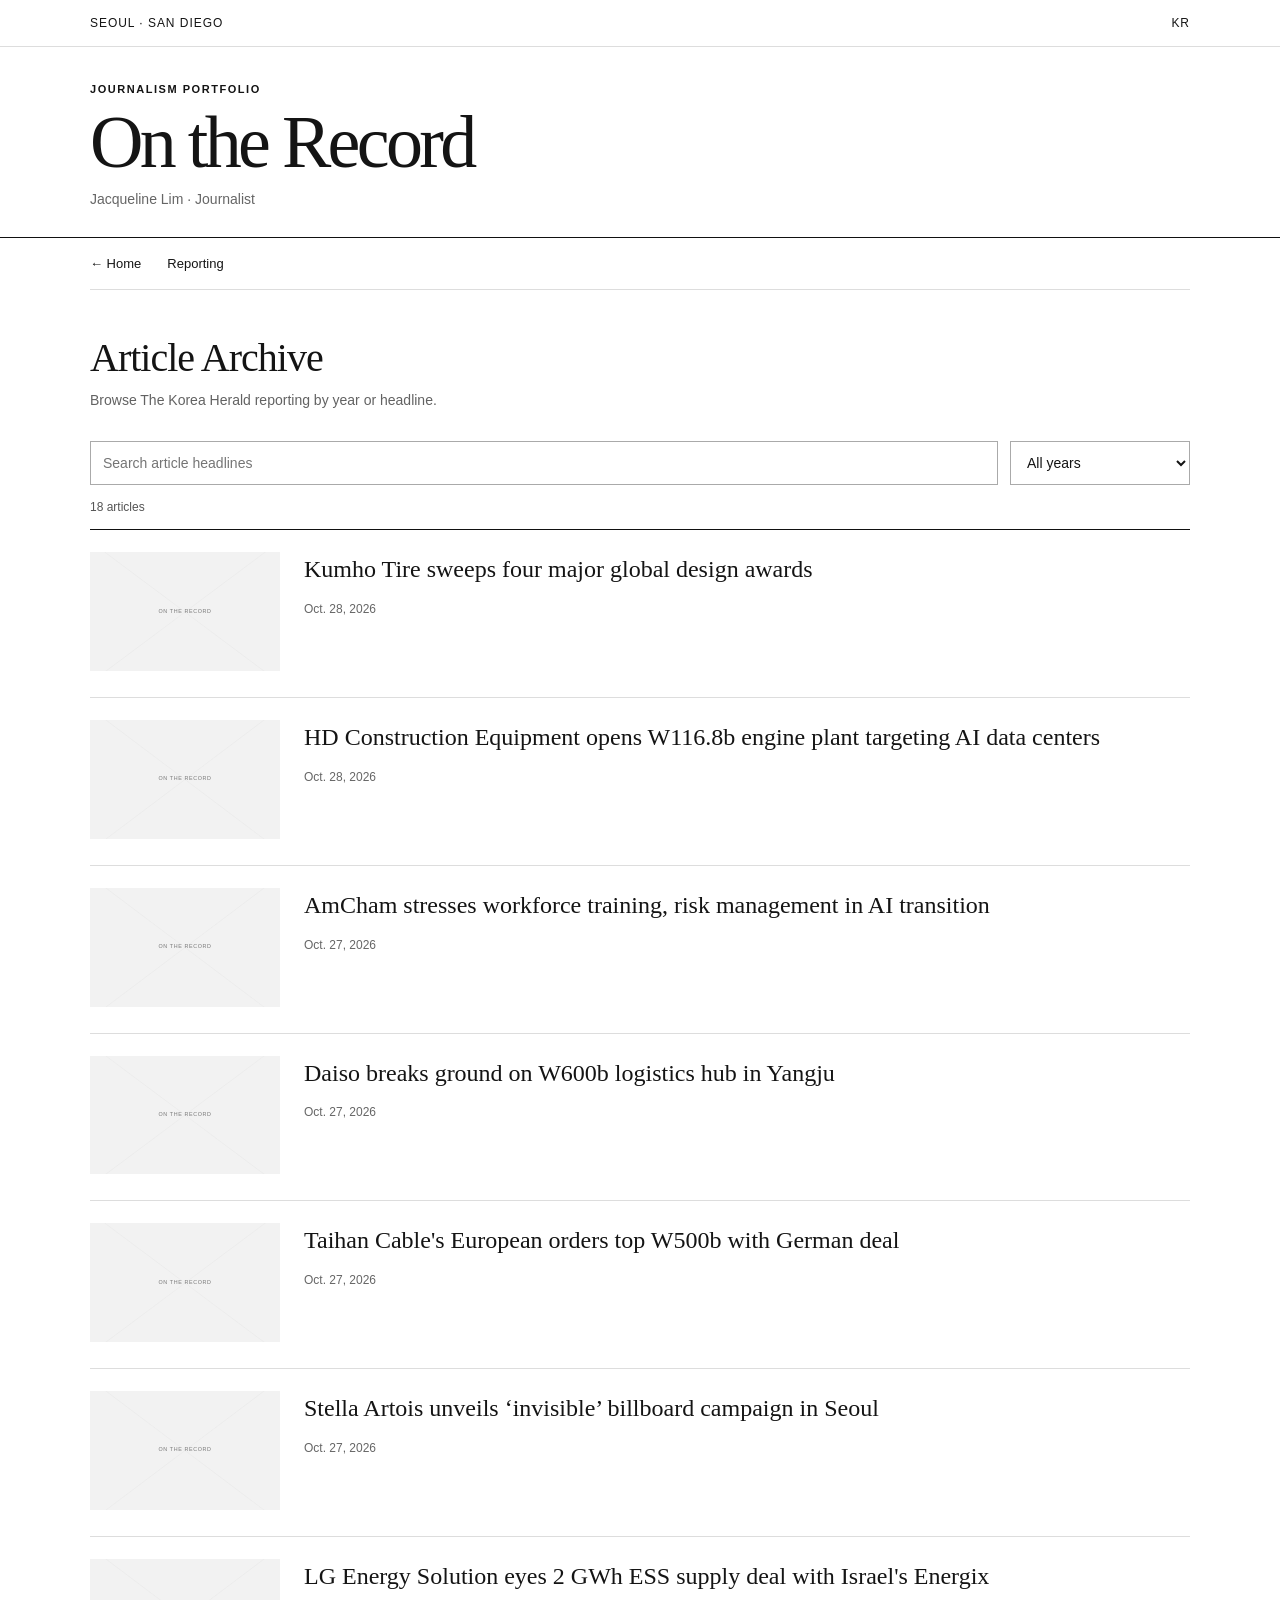
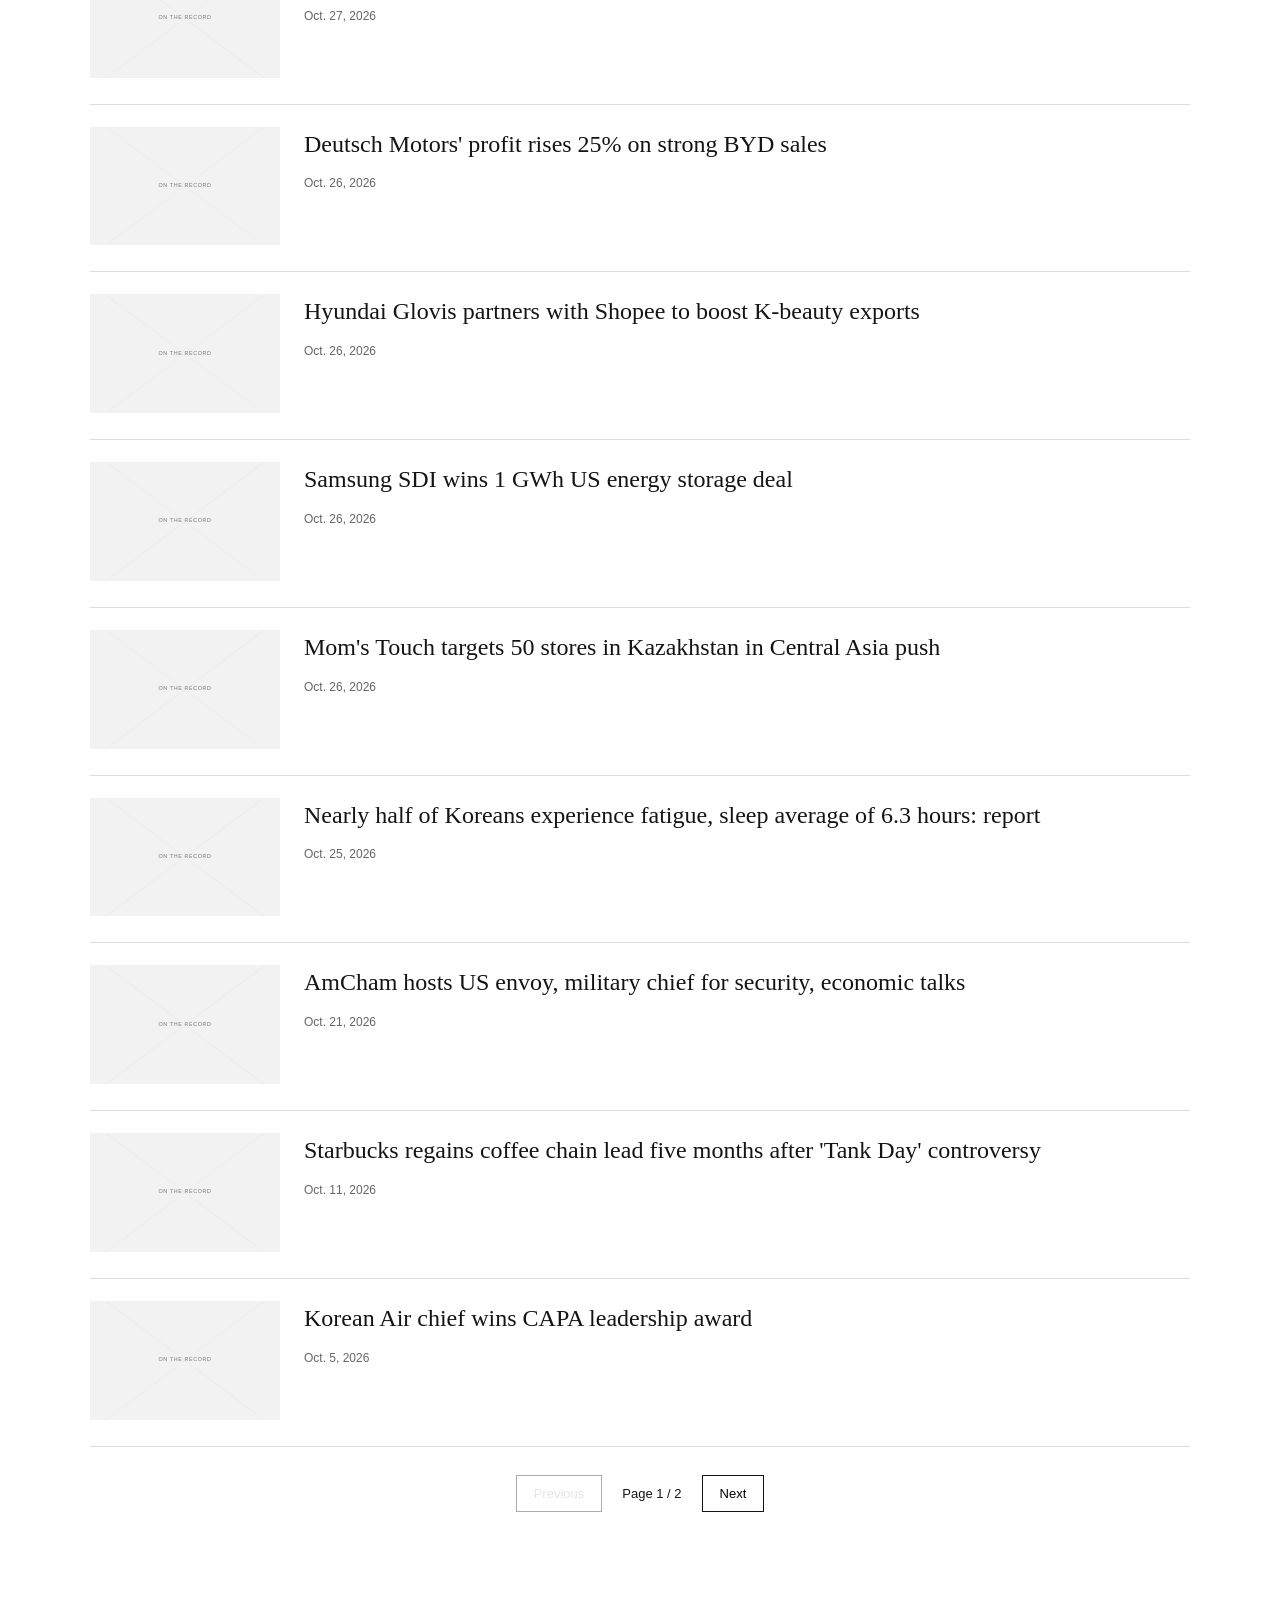
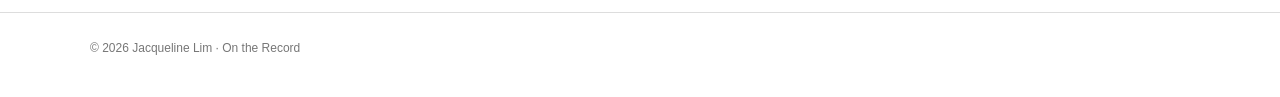
==== archive/index.html @ bb2373f0 "Fix permanent reporting archive and add bilingual searchable pages" ====
<!doctype html>
<html lang="en"><head><meta charset="utf-8"><meta name="viewport" content="width=device-width, initial-scale=1"><meta name="description" content="Browse The Korea Herald reporting by year or headline."><title>Article Archive — On the Record</title><link rel="icon" type="image/svg+xml" href="../favicon.svg"><link rel="stylesheet" href="../archive/archive.css"><link rel="alternate" hreflang="ko" href="https://ontherecord-lim.github.io/ko/archive/"></head><body>
<header><div class="utility wrap"><span>Seoul · San Diego</span><a href="../ko/archive/" lang="ko">KR</a></div><div class="masthead"><div class="wrap"><p class="eyebrow">Journalism portfolio</p><h1>On the Record</h1><p class="subtitle">Jacqueline Lim · Journalist</p></div></div><nav class="nav wrap"><a href="../">← Home</a><a href="../#reporting">Reporting</a></nav></header>
<main class="wrap section"><h2>Article Archive</h2><p class="lede">Browse The Korea Herald reporting by year or headline.</p><div class="filters"><input id="search" type="search" aria-label="Search articles" autocomplete="off"><select id="years" aria-label="Filter by year"><option value="">All years</option></select></div><p id="count" class="count" aria-live="polite">Loading…</p><div id="list" class="articles" aria-live="polite"></div><nav class="pagination" aria-label="Pagination"><button id="prev" type="button">Previous</button><span id="page"></span><button id="next" type="button">Next</button></nav></main>
<footer><div class="wrap">© 2026 Jacqueline Lim · On the Record</div></footer><script src="../archive/archive.js" defer></script></body></html>
---- archive/archive.css ----
*{box-sizing:border-box}body{margin:0;background:#fff;color:#141414;font-family:Georgia,'Times New Roman',serif}a{color:inherit}button,input,select{font:inherit}.wrap{width:min(1100px,calc(100% - 40px));margin:auto}.utility{display:flex;justify-content:space-between;align-items:center;padding:16px 0;font:12px Arial,sans-serif;letter-spacing:.08em;text-transform:uppercase}.utility a{text-decoration:none}.masthead{border-top:1px solid #ddd;border-bottom:1px solid #111;padding:36px 0 30px}.eyebrow{font:700 11px Arial,sans-serif;letter-spacing:.14em;text-transform:uppercase;margin:0 0 10px}.masthead h1{font-size:clamp(44px,7vw,74px);line-height:1;letter-spacing:-.05em;font-weight:500;margin:0}.subtitle{font:14px Arial,sans-serif;color:#666;margin:12px 0 0}.nav{display:flex;gap:26px;padding:18px 0;border-bottom:1px solid #ddd;font:13px Arial,sans-serif}.nav a{text-decoration:none}.nav a:hover,.title a:hover{text-decoration:underline}.section{padding:44px 0 72px}.section h2{font-size:clamp(28px,4vw,40px);font-weight:500;letter-spacing:-.025em;margin:0 0 8px}.lede{font:14px/1.6 Arial,sans-serif;color:#626262;margin:0 0 30px}.filters{display:grid;grid-template-columns:minmax(0,1fr) 180px;gap:12px}.filters input,.filters select{width:100%;min-height:44px;border:1px solid #aaa;border-radius:0;background:#fff;color:#141414;padding:10px 12px;font:14px Arial,sans-serif}.filters :focus-visible,.pagination button:focus-visible{outline:2px solid #141414;outline-offset:2px}.count{margin:15px 0;font:12px Arial,sans-serif;color:#555}.articles{border-top:1px solid #111}.item{display:grid;grid-template-columns:190px minmax(0,1fr);gap:24px;padding:22px 0;border-bottom:1px solid #ddd}.image{width:100%;aspect-ratio:16/10;object-fit:cover;background:#eee}.title{font-weight:500;font-size:clamp(18px,2.5vw,24px);line-height:1.28;margin:2px 0 14px}.title a{text-decoration:none}.date{font:12px Arial,sans-serif;color:#666}.pagination{display:flex;justify-content:center;align-items:center;gap:20px;margin:28px 0;font:13px Arial,sans-serif}.pagination button{border:1px solid #141414;padding:10px 17px;background:white;cursor:pointer}.pagination button:disabled{opacity:.35;cursor:default}footer{border-top:1px solid #ddd;padding:28px 0 42px;color:#777;font:12px Arial,sans-serif}@media(max-width:600px){.filters{grid-template-columns:1fr}.item{grid-template-columns:110px minmax(0,1fr);gap:14px}.utility{gap:14px}.section{padding-top:30px}}
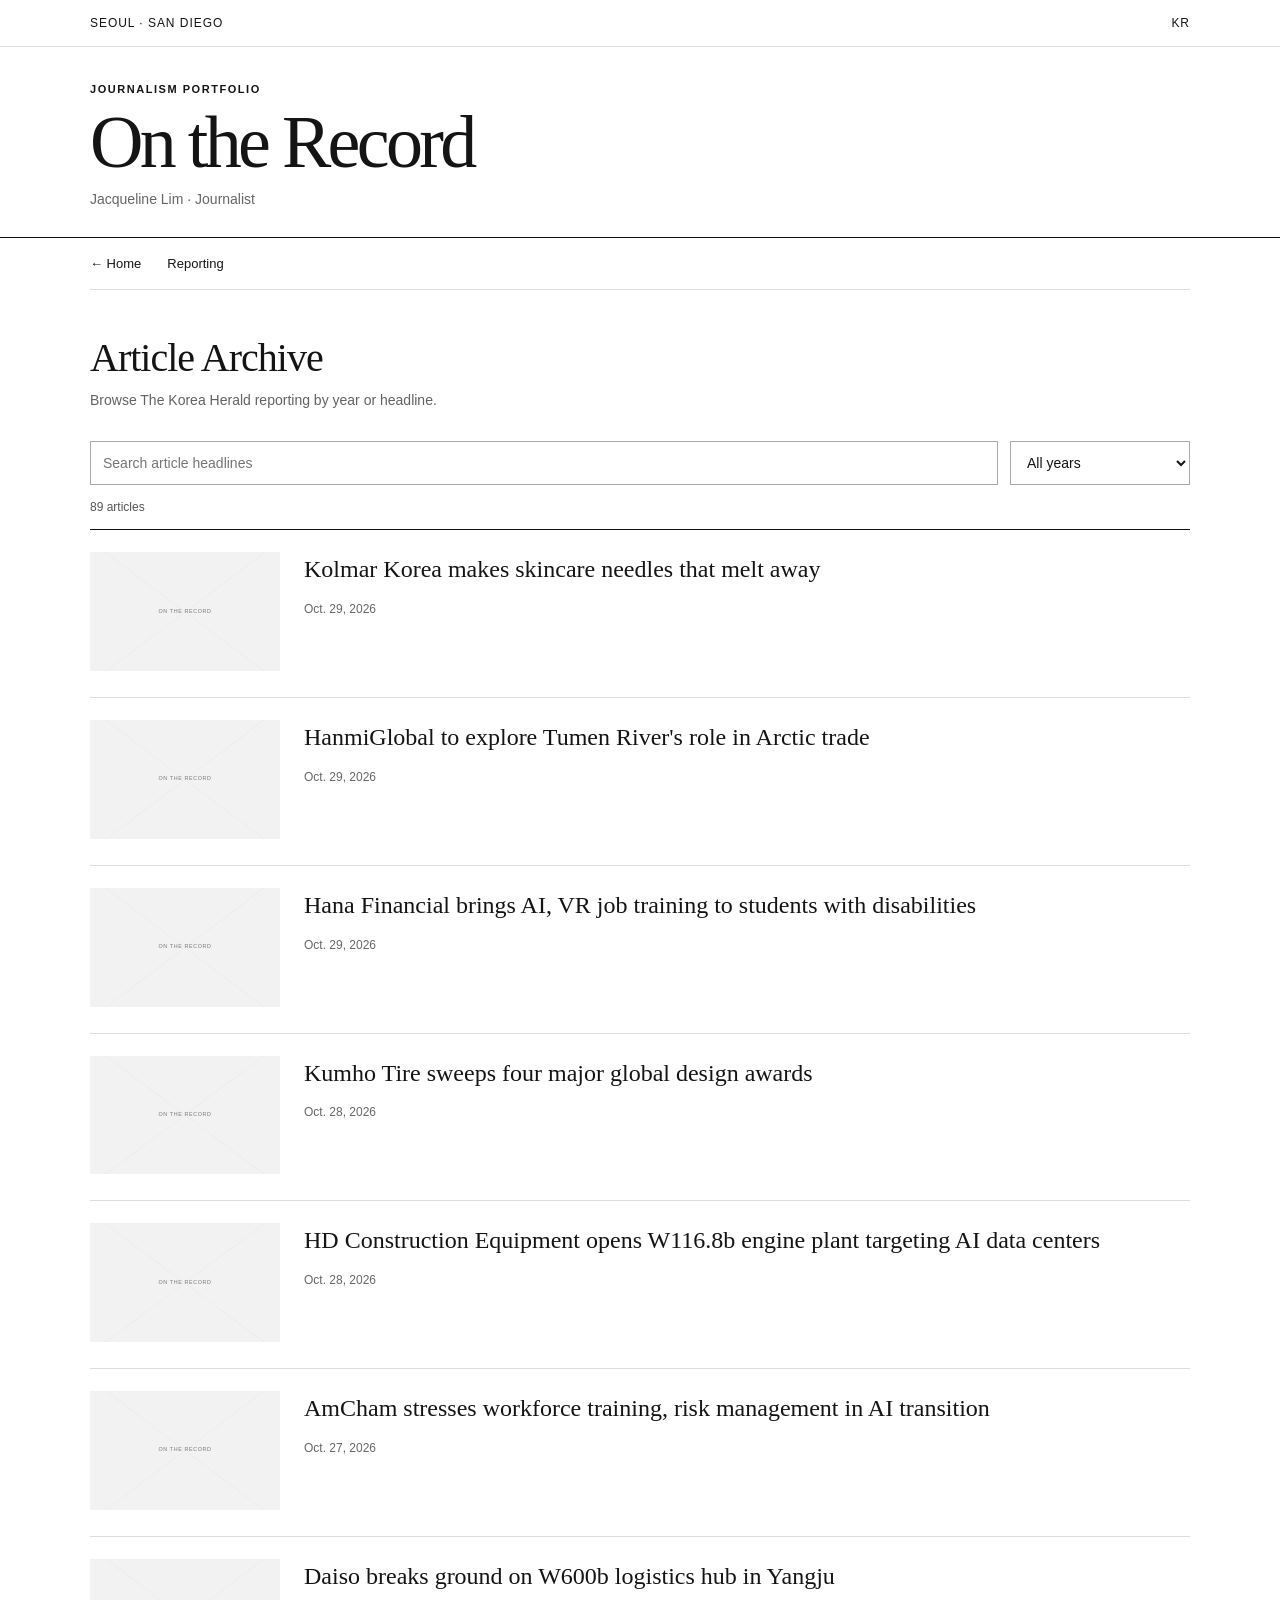
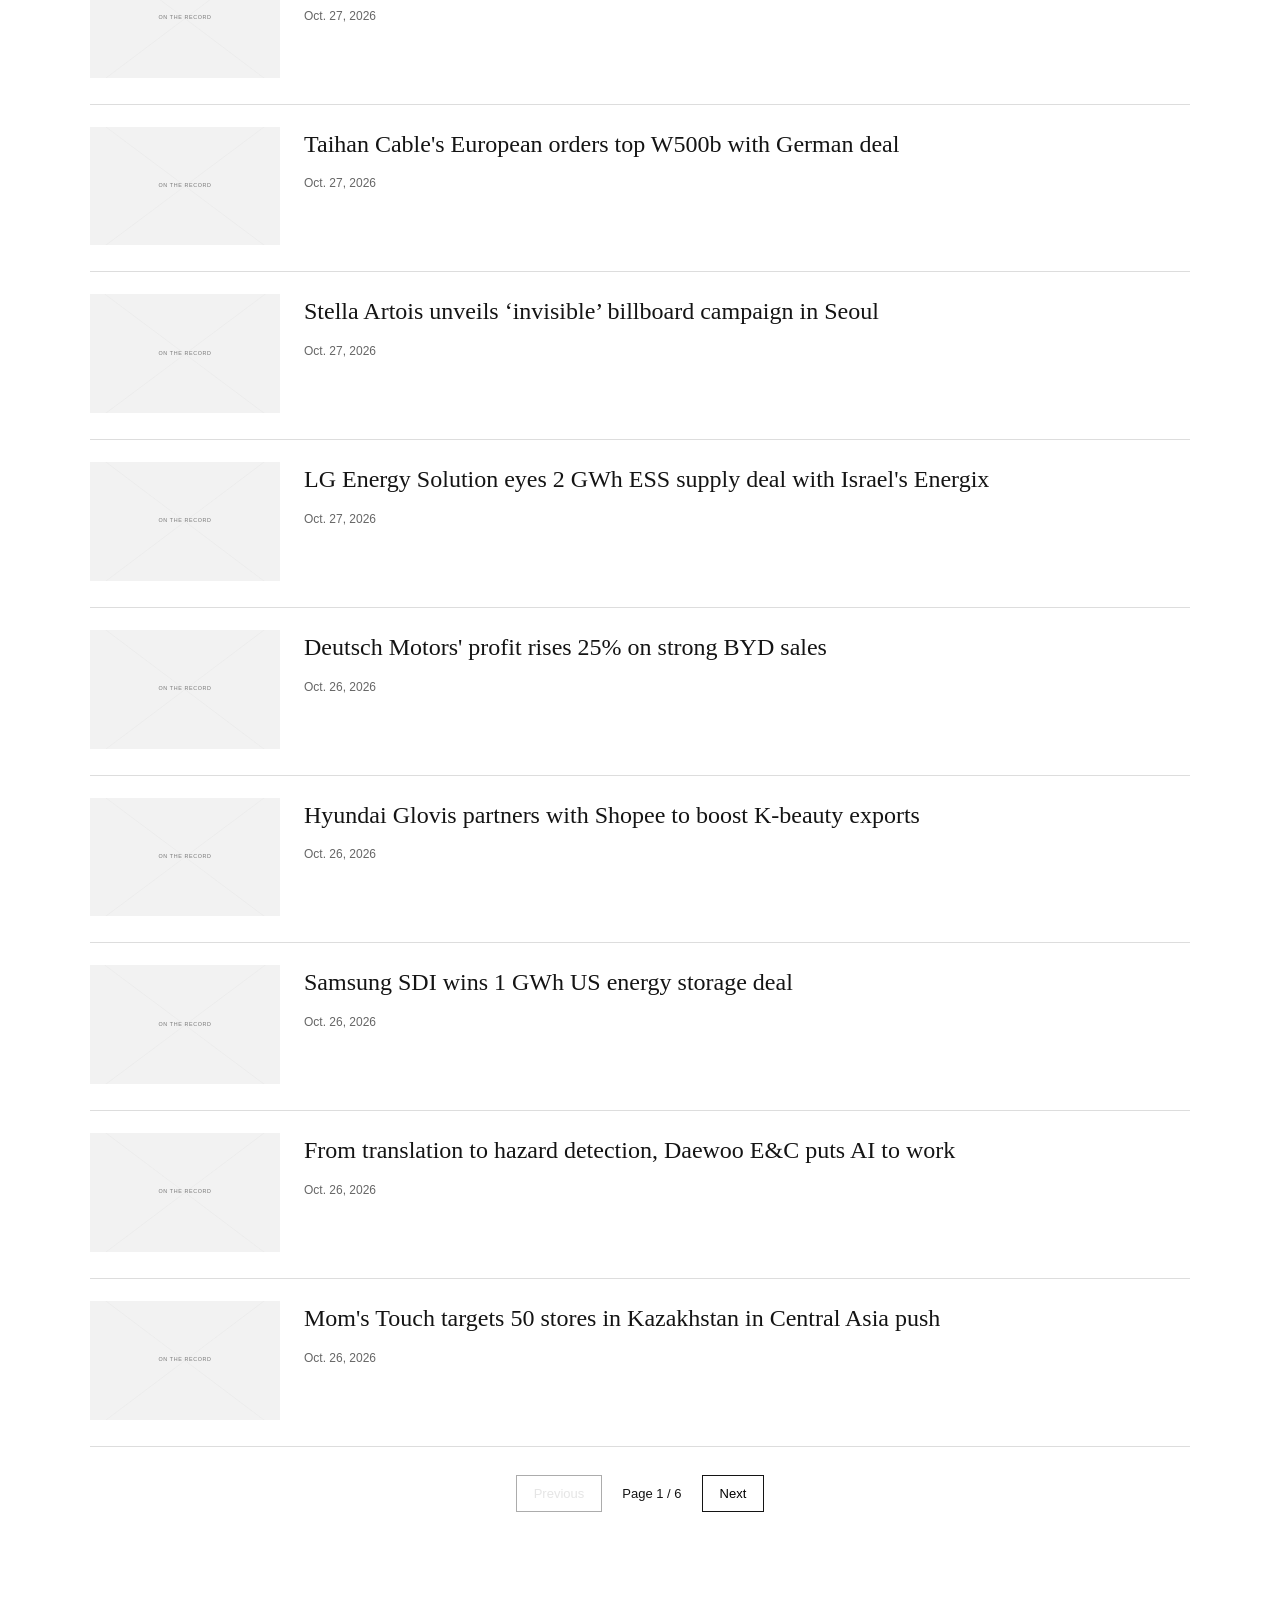
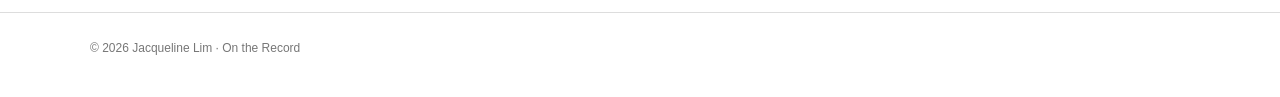
==== commit a337962a: "Force fresh browser scripts after client-side loading incident" ====
--- a/archive/index.html
+++ b/archive/index.html
@@ -2,4 +2,4 @@
 <html lang="en"><head><meta charset="utf-8"><meta name="viewport" content="width=device-width, initial-scale=1"><meta name="description" content="Browse The Korea Herald reporting by year or headline."><title>Article Archive — On the Record</title><link rel="icon" type="image/svg+xml" href="../favicon.svg"><link rel="stylesheet" href="../archive/archive.css"><link rel="alternate" hreflang="ko" href="https://ontherecord-lim.github.io/ko/archive/"></head><body>
 <header><div class="utility wrap"><span>Seoul · San Diego</span><a href="../ko/archive/" lang="ko">KR</a></div><div class="masthead"><div class="wrap"><p class="eyebrow">Journalism portfolio</p><h1>On the Record</h1><p class="subtitle">Jacqueline Lim · Journalist</p></div></div><nav class="nav wrap"><a href="../">← Home</a><a href="../#reporting">Reporting</a></nav></header>
 <main class="wrap section"><h2>Article Archive</h2><p class="lede">Browse The Korea Herald reporting by year or headline.</p><div class="filters"><input id="search" type="search" aria-label="Search articles" autocomplete="off"><select id="years" aria-label="Filter by year"><option value="">All years</option></select></div><p id="count" class="count" aria-live="polite">Loading…</p><div id="list" class="articles" aria-live="polite"></div><nav class="pagination" aria-label="Pagination"><button id="prev" type="button">Previous</button><span id="page"></span><button id="next" type="button">Next</button></nav></main>
-<footer><div class="wrap">© 2026 Jacqueline Lim · On the Record</div></footer><script src="../archive/archive.js" defer></script></body></html>
+<footer><div class="wrap">© 2026 Jacqueline Lim · On the Record</div></footer><script src="../archive/archive.js?v=20261029-browser-fix-1" defer></script></body></html>
